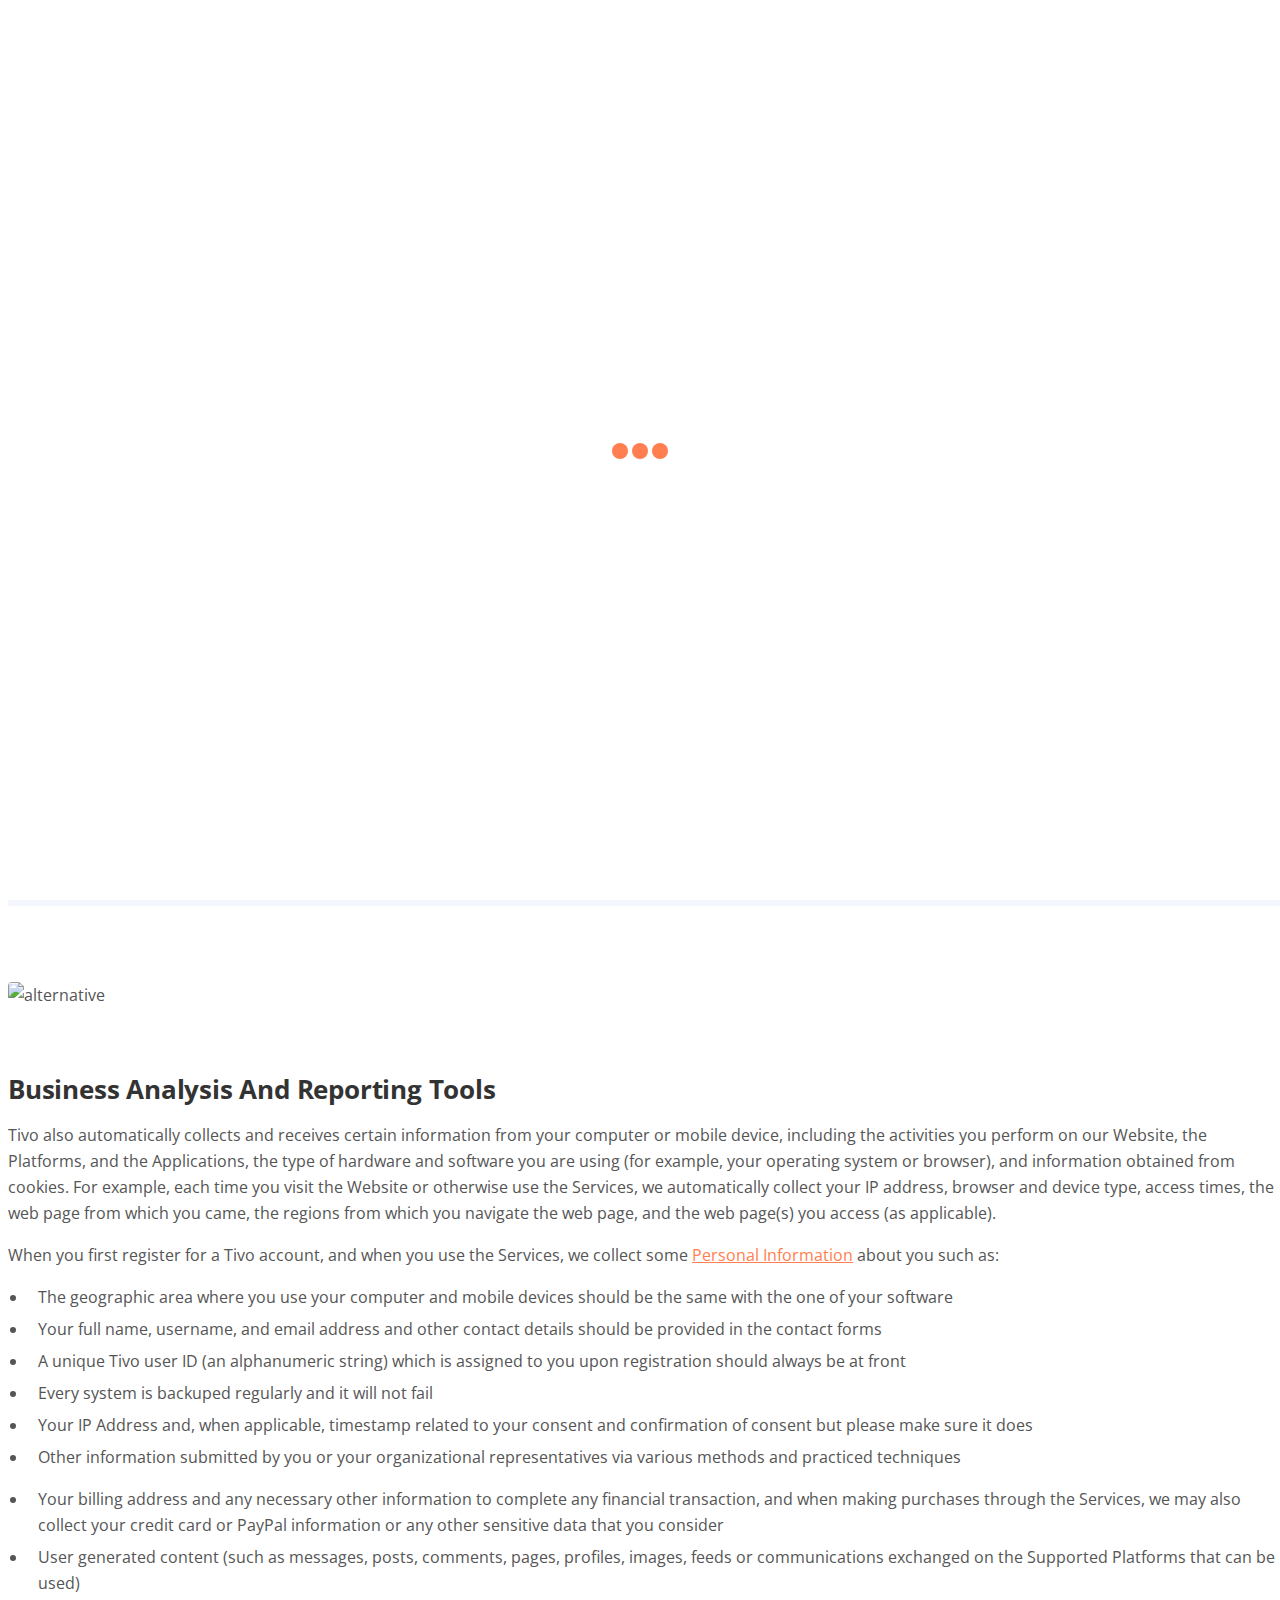
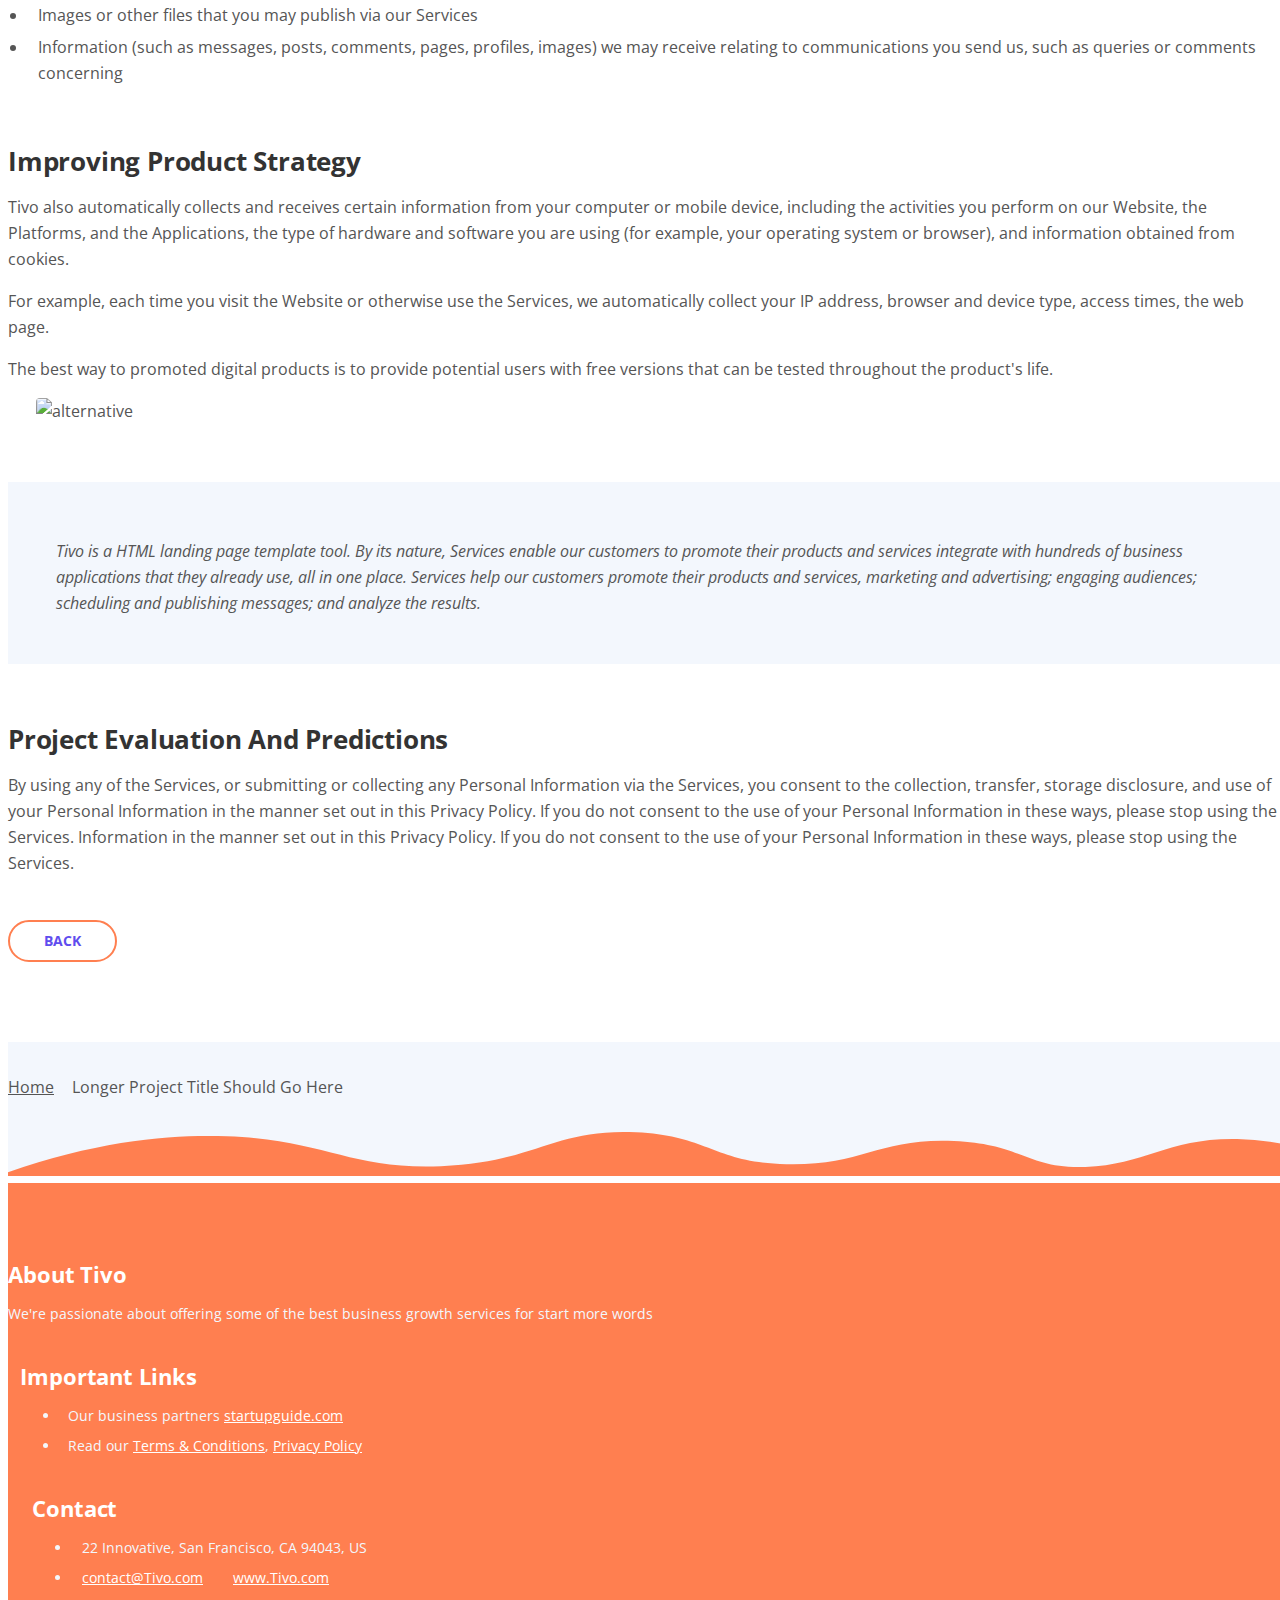
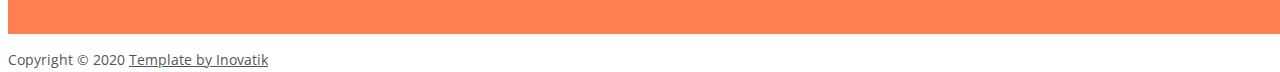
==== article-details.html @ 952dfb40 "Fixes of colors and text" ====
<!DOCTYPE html>
<html lang="en">
<head>
    <meta charset="utf-8">
    <meta name="viewport" content="width=device-width, initial-scale=1, shrink-to-fit=no">
    
    <!-- SEO Meta Tags -->
    <meta name="description" content="Tivo is a HTML landing page template built with Bootstrap to help you crate engaging presentations for SaaS apps and convert visitors into users.">
    <meta name="author" content="Inovatik">

    <!-- OG Meta Tags to improve the way the post looks when you share the page on LinkedIn, Facebook, Google+ -->
	<meta property="og:site_name" content="" /> <!-- website name -->
	<meta property="og:site" content="" /> <!-- website link -->
	<meta property="og:title" content=""/> <!-- title shown in the actual shared post -->
	<meta property="og:description" content="" /> <!-- description shown in the actual shared post -->
	<meta property="og:image" content="" /> <!-- image link, make sure it's jpg -->
	<meta property="og:url" content="" /> <!-- where do you want your post to link to -->
	<meta property="og:type" content="article" />

    <!-- Website Title -->
    <title>Article Details - Tivo - SaaS App HTML Landing Page Template</title>
    
    <!-- Styles -->
    <link href="https://fonts.googleapis.com/css?family=Open+Sans:400,400i,700&display=swap&subset=latin-ext" rel="stylesheet">
    <link href="css/bootstrap.css" rel="stylesheet">
    <link href="css/fontawesome-all.css" rel="stylesheet">
    <link href="css/swiper.css" rel="stylesheet">
	<link href="css/magnific-popup.css" rel="stylesheet">
    <link href="css/styles.css" rel="stylesheet">
	
	<!-- Favicon  -->
    <link rel="icon" href="images/favicon.png">
</head>
<body data-spy="scroll" data-target=".fixed-top">
    
    <!-- Preloader -->
	<div class="spinner-wrapper">
        <div class="spinner">
            <div class="bounce1"></div>
            <div class="bounce2"></div>
            <div class="bounce3"></div>
        </div>
    </div>
    <!-- end of preloader -->
    

    <!-- Navigation -->
    <nav class="navbar navbar-expand-lg navbar-dark navbar-custom fixed-top">
        <div class="container">

            <!-- Text Logo - Use this if you don't have a graphic logo -->
            <!-- <a class="navbar-brand logo-text page-scroll" href="index.html">Tivo</a> -->

            <!-- Image Logo -->
            <a class="navbar-brand logo-image" href="index.html"><img src="images/logo.svg" alt="alternative"></a> 
            
            <!-- Mobile Menu Toggle Button -->
            <button class="navbar-toggler" type="button" data-toggle="collapse" data-target="#navbarsExampleDefault" aria-controls="navbarsExampleDefault" aria-expanded="false" aria-label="Toggle navigation">
                <span class="navbar-toggler-awesome fas fa-bars"></span>
                <span class="navbar-toggler-awesome fas fa-times"></span>
            </button>
            <!-- end of mobile menu toggle button -->

            <div class="collapse navbar-collapse" id="navbarsExampleDefault">
                <ul class="navbar-nav ml-auto">
                    <li class="nav-item">
                        <a class="nav-link page-scroll" href="index.html#header">HOME <span class="sr-only">(current)</span></a>
                    </li>
                    <li class="nav-item">
                        <a class="nav-link page-scroll" href="index.html#features">FEATURES</a>
                    </li>
                    <li class="nav-item">
                        <a class="nav-link page-scroll" href="index.html#details">DETAILS</a>
                    </li>

                    <!-- Dropdown Menu -->          
                    <li class="nav-item dropdown">
                        <a class="nav-link dropdown-toggle page-scroll" href="index.html#video" id="navbarDropdown" role="button" aria-haspopup="true" aria-expanded="false">VIDEO</a>
                        <div class="dropdown-menu" aria-labelledby="navbarDropdown">
                            <a class="dropdown-item" href="article-details.html"><span class="item-text">ARTICLE DETAILS</span></a>
                            <div class="dropdown-items-divide-hr"></div>
                            <a class="dropdown-item" href="terms-conditions.html"><span class="item-text">TERMS CONDITIONS</span></a>
                            <div class="dropdown-items-divide-hr"></div>
                            <a class="dropdown-item" href="privacy-policy.html"><span class="item-text">PRIVACY POLICY</span></a>
                        </div>
                    </li>
                    <!-- end of dropdown menu -->

                    <li class="nav-item">
                        <a class="nav-link page-scroll" href="index.html#pricing">PRICING</a>
                    </li>
                </ul>
                <span class="nav-item">
                    <a class="btn-outline-sm" href="log-in.html">LOG IN</a>
                </span>
            </div>
        </div> <!-- end of container -->
    </nav> <!-- end of navbar -->
    <!-- end of navigation -->


    <!-- Header -->
    <header id="header" class="ex-header">
        <div class="container">
            <div class="row">
                <div class="col-md-12">
                    <h1>Longer Project Title Should Definitely Go Here</h1>
                </div> <!-- end of col -->
            </div> <!-- end of row -->
        </div> <!-- end of container -->
    </header> <!-- end of ex-header -->
    <!-- end of header -->


    <!-- Breadcrumbs -->
    <div class="ex-basic-1">
        <div class="container">
            <div class="row">
                <div class="col-lg-12">
                    <div class="breadcrumbs">
                        <a href="index.html">Home</a><i class="fa fa-angle-double-right"></i><span>Longer Project Title Should Go Here</span>
                    </div> <!-- end of breadcrumbs -->
                </div> <!-- end of col -->
            </div> <!-- end of row -->
        </div> <!-- end of container -->
    </div> <!-- end of ex-basic-1 -->
    <!-- end of breadcrumbs -->


    <!-- Privacy Content -->
    <div class="ex-basic-2">
        <div class="container">
            <div class="row">
                <div class="col-lg-12">
                    <div class="image-container-large">
                        <img class="img-fluid" src="images/article-details-large.jpg" alt="alternative">
                    </div> <!-- end of image-container-large -->
                    <div class="text-container">
                        <h3>Business Analysis And Reporting Tools</h3>
                        <p>Tivo also automatically collects and receives certain information from your computer or mobile device, including the activities you perform on our Website, the Platforms, and the Applications, the type of hardware and software you are using (for example, your operating system or browser), and information obtained from cookies. For example, each time you visit the Website or otherwise use the Services, we automatically collect your IP address, browser and device type, access times, the web page from which you came, the regions from which you navigate the web page, and the web page(s) you access (as applicable).</p>
                        <p>When you first register for a Tivo account, and when you use the Services, we collect some <a class="blue" href="#your-link">Personal Information</a> about you such as:</p>
                        <div class="row">
                            <div class="col-md-6">
                                <ul class="list-unstyled li-space-lg indent">
                                    <li class="media">
                                        <i class="fas fa-square"></i>
                                        <div class="media-body">The geographic area where you use your computer and mobile devices should be the same with the one of your software</div>
                                    </li>
                                    <li class="media">
                                        <i class="fas fa-square"></i>
                                        <div class="media-body">Your full name, username, and email address and other contact details should be provided in the contact forms</div>
                                    </li>
                                    <li class="media">
                                        <i class="fas fa-square"></i>
                                        <div class="media-body">A unique Tivo user ID (an alphanumeric string) which is assigned to you upon registration should always be at front</div>
                                    </li>
                                    <li class="media">
                                        <i class="fas fa-square"></i>
                                        <div class="media-body">Every system is backuped regularly and it will not fail</div>
                                    </li>
                                    <li class="media">
                                        <i class="fas fa-square"></i>
                                        <div class="media-body">Your IP Address and, when applicable, timestamp related to your consent and confirmation of consent but please make sure it does</div>
                                    </li>
                                    <li class="media">
                                        <i class="fas fa-square"></i>
                                        <div class="media-body">Other information submitted by you or your organizational representatives via various methods and practiced techniques</div>
                                    </li>
                                </ul>
                            </div> <!-- end of col -->

                            <div class="col-md-6">
                                <ul class="list-unstyled li-space-lg indent">
                                    <li class="media">
                                        <i class="fas fa-square"></i>
                                        <div class="media-body">Your billing address and any necessary other information to complete any financial transaction, and when making purchases through the Services, we may also collect your credit card or PayPal information or any other sensitive data that you consider</div>
                                    </li>
                                    <li class="media">
                                        <i class="fas fa-square"></i>
                                        <div class="media-body">User generated content (such as messages, posts, comments, pages, profiles, images, feeds or communications exchanged on the Supported Platforms that can be used)</div>
                                    </li>
                                    <li class="media">
                                        <i class="fas fa-square"></i>
                                        <div class="media-body">Images or other files that you may publish via our Services</div>
                                    </li>
                                    <li class="media">
                                        <i class="fas fa-square"></i>
                                        <div class="media-body">Information (such as messages, posts, comments, pages, profiles, images) we may receive relating to communications you send us, such as queries or comments concerning</div>
                                    </li>
                                </ul>
                            </div> <!-- end of col -->
                        </div> <!-- end of row -->
                    </div> <!-- end of text-container-->
                    
                    <div class="text-container">
                        <div class="row">
                            <div class="col-md-6">
                                <h3>Improving Product Strategy</h3>
                                <p>Tivo also automatically collects and receives certain information from your computer or mobile device, including the activities you perform on our Website, the Platforms, and the Applications, the type of hardware and software you are using (for example, your operating system or browser), and information obtained from cookies.</p>
                                <p>For example, each time you visit the Website or otherwise use the Services, we automatically collect your IP address, browser and device type, access times, the web page.</p>
                                <p>The best way to promoted digital products is to provide potential users with free versions that can be tested throughout the product's life.</p>
                            </div> <!-- end of col -->
                            <div class="col-md-6">
                                <div class="image-container-small">
                                    <img class="img-fluid" src="images/article-details-small.jpg" alt="alternative">
                                </div> <!-- end of image-container-small -->
                            </div> <!-- end of col -->
                        </div> <!-- end of row -->
                    </div> <!-- end of text-container -->

                    <div class="text-container dark">
                        <p class="testimonial-text">Tivo is a HTML landing page template tool. By its nature, Services enable our customers to promote their products and services integrate with hundreds of business applications that they already use, all in one place. Services help our customers promote their products and services, marketing and advertising; engaging audiences; scheduling and publishing messages; and analyze the results.</p>
                    </div> <!-- end of text container -->

                    <div class="text-container last">
                        <h3>Project Evaluation And Predictions</h3>
					    <p>By using any of the Services, or submitting or collecting any Personal Information via the Services, you consent to the collection, transfer, storage disclosure, and use of your Personal Information in the manner set out in this Privacy Policy. If you do not consent to the use of your Personal Information in these ways, please stop using the Services. Information in the manner set out in this Privacy Policy. If you do not consent to the use of your Personal Information in these ways, please stop using the Services.</p>
                    </div> <!-- end of text-container -->
                    <a class="btn-outline-reg" href="index.html">BACK</a>
                </div> <!-- end of col-->
            </div> <!-- end of row -->
        </div> <!-- end of container -->
    </div> <!-- end of ex-basic-2 -->
    <!-- end of privacy content -->


    <!-- Breadcrumbs -->
    <div class="ex-basic-1">
        <div class="container">
            <div class="row">
                <div class="col-lg-12">
                    <div class="breadcrumbs">
                        <a href="index.html">Home</a><i class="fa fa-angle-double-right"></i><span>Longer Project Title Should Go Here</span>
                    </div> <!-- end of breadcrumbs -->
                </div> <!-- end of col -->
            </div> <!-- end of row -->
        </div> <!-- end of container -->
    </div> <!-- end of ex-basic-1 -->
    <!-- end of breadcrumbs -->

    
    <!-- Footer -->
    <svg class="ex-footer-frame" data-name="Layer 2" xmlns="http://www.w3.org/2000/svg" preserveAspectRatio="none" viewBox="0 0 1920 79"><defs><style>.cls-2{fill:coral;}</style></defs><title>footer-frame</title><path class="cls-2" d="M0,72.427C143,12.138,255.5,4.577,328.644,7.943c147.721,6.8,183.881,60.242,320.83,53.737,143-6.793,167.826-68.128,293-60.9,109.095,6.3,115.68,54.364,225.251,57.319,113.58,3.064,138.8-47.711,251.189-41.8,104.012,5.474,109.713,50.4,197.369,46.572,89.549-3.91,124.375-52.563,227.622-50.155A338.646,338.646,0,0,1,1920,23.467V79.75H0V72.427Z" transform="translate(0 -0.188)"/></svg>
    <div class="footer">
        <div class="container">
            <div class="row">
                <div class="col-md-4">
                    <div class="footer-col first">
                        <h4>About Tivo</h4>
                        <p class="p-small">We're passionate about offering some of the best business growth services for start more words</p>
                    </div>
                </div> <!-- end of col -->
                <div class="col-md-4">
                    <div class="footer-col middle">
                        <h4>Important Links</h4>
                        <ul class="list-unstyled li-space-lg p-small">
                            <li class="media">
                                <i class="fas fa-square"></i>
                                <div class="media-body">Our business partners <a class="white" href="#your-link">startupguide.com</a></div>
                            </li>
                            <li class="media">
                                <i class="fas fa-square"></i>
                                <div class="media-body">Read our <a class="white" href="terms-conditions.html">Terms & Conditions</a>, <a class="white" href="privacy-policy.html">Privacy Policy</a></div>
                            </li>
                        </ul>
                    </div>
                </div> <!-- end of col -->
                <div class="col-md-4">
                    <div class="footer-col last">
                        <h4>Contact</h4>
                        <ul class="list-unstyled li-space-lg p-small">
                            <li class="media">
                                <i class="fas fa-map-marker-alt"></i>
                                <div class="media-body">22 Innovative, San Francisco, CA 94043, US</div>
                            </li>
                            <li class="media">
                                <i class="fas fa-envelope"></i>
                                <div class="media-body"><a class="white" href="mailto:contact@Tivo.com">contact@Tivo.com</a> <i class="fas fa-globe"></i><a class="white" href="#your-link">www.Tivo.com</a></div>
                            </li>
                        </ul>
                    </div> 
                </div> <!-- end of col -->
            </div> <!-- end of row -->
        </div> <!-- end of container -->
    </div> <!-- end of footer -->  
    <!-- end of footer -->


    <!-- Copyright -->
    <div class="copyright">
        <div class="container">
            <div class="row">
                <div class="col-lg-12">
                    <p class="p-small">Copyright © 2020 <a href="https://inovatik.com">Template by Inovatik</a></p>
                </div> <!-- end of col -->
            </div> <!-- enf of row -->
        </div> <!-- end of container -->
    </div> <!-- end of copyright --> 
    <!-- end of copyright -->
    
    	
    <!-- Scripts -->
    <script src="js/jquery.min.js"></script> <!-- jQuery for Bootstrap's JavaScript plugins -->
    <script src="js/popper.min.js"></script> <!-- Popper tooltip library for Bootstrap -->
    <script src="js/bootstrap.min.js"></script> <!-- Bootstrap framework -->
    <script src="js/jquery.easing.min.js"></script> <!-- jQuery Easing for smooth scrolling between anchors -->
    <script src="js/swiper.min.js"></script> <!-- Swiper for image and text sliders -->
    <script src="js/jquery.magnific-popup.js"></script> <!-- Magnific Popup for lightboxes -->
    <script src="js/validator.min.js"></script> <!-- Validator.js - Bootstrap plugin that validates forms -->
    <script src="js/scripts.js"></script> <!-- Custom scripts -->
</body>
</html>
---- css/styles.css ----
/* Template: Tivo - SaaS App HTML Landing Page Template
   Author: Inovatik
   Created: Sep 2019
   Description: Master CSS file
*/

/*****************************************
Table Of Contents:

01. General Styles
02. Preloader
03. Navigation
04. Header
05. Customers
06. Description
07. Features
08. Features Lightboxes
09. Details
10. Video
11. Pricing
12. Testimonials
13. Newsletter
14. Footer
15. Copyright
16. Back To Top Button
17. Extra Pages
18. Sign Up and Log In Pages
19. Media Queries
******************************************/

/*****************************************
Colors:
- Backgrounds, buttons, bullets, icons - blue #5f4dee
- Backgrounds, light button, light body text - light gray #f3f7fd
- Headings text - black #333
- Body text - dark gray #555
******************************************/


/******************************/
/*     01. General Styles     */
/******************************/
body,
html {
    width: 100%;
	height: 100%;
}

body, p {
	color: #555; 
	font: 400 1rem/1.625rem "Open Sans", sans-serif;;
}

.p-large {
	font: 400 1.125rem/1.75rem "Open Sans", sans-serif;
}

.p-small {
	font: 400 0.875rem/1.5rem "Open Sans", sans-serif;
}

h1 {
	color: #333;
	font: 700 2.5rem/3.125rem "Open Sans", sans-serif;
	letter-spacing: -0.2px;
}

h2 {
	color: #333;
	font: 700 2rem/2.625rem "Open Sans", sans-serif;
	letter-spacing: -0.2px;
}

h3 {
	color: #333;
	font: 700 1.625rem/2.125rem "Open Sans", sans-serif;
	letter-spacing: -0.2px;
}

h4 {
	color: #333;
	font: 700 1.375rem/1.75rem "Open Sans", sans-serif;
	letter-spacing: -0.1px;
}

h5 {
	color: #333;
	font: 700 1.125rem/1.5rem "Open Sans", sans-serif;
	letter-spacing: -0.1px;
}

h6 {
	color: #333;
	font: 700 1rem/1.375rem "Open Sans", sans-serif;
	letter-spacing: -0.1px;
}

.above-heading {
	color: coral;
	font: 700 0.75rem/0.875rem "Open Sans", sans-serif;
	text-align: center;
}

.p-heading {
	margin-bottom: 3.25rem;
}

.testimonial-text {
	font: italic 400 1rem/1.625rem "Open Sans", sans-serif;
}

.testimonial-author {
	font: 700 1rem/1.625rem "Open Sans", sans-serif;
	letter-spacing: -0.1px;
}

.li-space-lg li {
	margin-bottom: 0.375rem;
}

.indent {
	padding-left: 1.25rem;
}

a {
	color: #555;
	text-decoration: underline;
}

a:hover {
	color: #555;
	text-decoration: underline;
}

a.white {
	color: #fff;
}

.decorative-line {
	display: block;
	width: 5rem;
	height: 0.5rem;
	margin-right: auto;
	margin-left: auto;
}

.blue {
	color: coral;
}

.btn-solid-reg {
	display: inline-block;
	padding: 1.1875rem 2.125rem 1.1875rem 2.125rem;
	border: 0.125rem solid coral;
	border-radius: 2rem;
	background-color: coral;
	color: #fff;
	font: 700 0.875rem/0 "Open Sans", sans-serif;
	text-decoration: none;
	transition: all 0.2s;
}

.btn-solid-reg:hover {
	background-color: transparent;
	color: #5f4dee;
	text-decoration: none;
}

.btn-solid-lg {
	display: inline-block;
	padding: 1.375rem 2.625rem 1.375rem 2.625rem;
	border: 0.125rem solid coral;
	border-radius: 2rem;
	background-color: coral;
	color: #fff;
	font: 700 0.875rem/0 "Open Sans", sans-serif;
	text-decoration: none;
	transition: all 0.2s;
}

.btn-solid-lg:hover {
	background-color: transparent;
	color: #5f4dee;
	text-decoration: none;
}

.btn-outline-reg {
	display: inline-block;
	padding: 1.1875rem 2.125rem 1.1875rem 2.125rem;
	border: 0.125rem solid coral;
	border-radius: 2rem;
	background-color: transparent;
	color: #5f4dee;
	font: 700 0.875rem/0 "Open Sans", sans-serif;
	text-decoration: none;
	transition: all 0.2s;
}

.btn-outline-reg:hover {
	background-color: #5f4dee;
	color: #fff;
	text-decoration: none;
}

.btn-outline-lg {
	display: inline-block;
	padding: 1.375rem 2.625rem 1.375rem 2.625rem;
	border: 0.125rem solid coral;
	border-radius: 2rem;
	background-color: transparent;
	color: #5f4dee;
	font: 700 0.875rem/0 "Open Sans", sans-serif;
	text-decoration: none;
	transition: all 0.2s;
}

.btn-outline-lg:hover {
	background-color: #5f4dee;
	color: #fff;
	text-decoration: none;
}

.btn-outline-sm {
	display: inline-block;
	padding: 0.875rem 1.5rem 0.875rem 1.5rem;
	border: 0.125rem solid coral;
	border-radius: 2rem;
	background-color: transparent;
	color: #5f4dee;
	font: 700 0.875rem/0 "Open Sans", sans-serif;
	text-decoration: none;
	transition: all 0.2s;
}

.btn-outline-sm:hover {
	background-color: #5f4dee;
	color: #fff;
	text-decoration: none;
}

.form-group {
	position: relative;
	margin-bottom: 1.25rem;
}

.form-group.has-error.has-danger {
	margin-bottom: 0.625rem;
}

.form-group.has-error.has-danger .help-block.with-errors ul {
	margin-top: 0.375rem;
}

.label-control {
	position: absolute;
	top: 0.87rem;
	left: 1.25rem;
	color: #555;
	opacity: 1;
	font: 400 0.875rem/1.375rem "Open Sans", sans-serif;
	cursor: text;
	transition: all 0.2s ease;
}

/* IE10+ hack to solve lower label text position compared to the rest of the browsers */
@media screen and (-ms-high-contrast: active), screen and (-ms-high-contrast: none) {  
	.label-control {
		top: 0.9375rem;
	}
}

.form-control-input:focus + .label-control,
.form-control-input.notEmpty + .label-control,
.form-control-textarea:focus + .label-control,
.form-control-textarea.notEmpty + .label-control {
	top: 0.125rem;
	opacity: 1;
	font-size: 0.75rem;
	font-weight: 700;
}

.form-control-input,
.form-control-select {
	display: block; /* needed for proper display of the label in Firefox, IE, Edge */
	width: 100%;
	padding-top: 1.0625rem;
	padding-bottom: 0.0625rem;
	padding-left: 1.25rem;
	border: 1px solid #c4d8dc;
	border-radius: 0.25rem;
	background-color: #fff;
	color: #555;
	font: 400 0.875rem/1.875rem "Open Sans", sans-serif;
	transition: all 0.2s;
	-webkit-appearance: none; /* removes inner shadow on form inputs on ios safari */
}

.form-control-select {
	padding-top: 0.5rem;
	padding-bottom: 0.5rem;
	height: 3rem;
}

/* IE10+ hack to solve lower label text position compared to the rest of the browsers */
@media screen and (-ms-high-contrast: active), screen and (-ms-high-contrast: none) {  
	.form-control-input {
		padding-top: 1.25rem;
		padding-bottom: 0.75rem;
		line-height: 1.75rem;
	}

	.form-control-select {
		padding-top: 0.875rem;
		padding-bottom: 0.75rem;
		height: 3.125rem;
		line-height: 2.125rem;
	}
}

select {
    /* you should keep these first rules in place to maintain cross-browser behavior */
    -webkit-appearance: none;
	-moz-appearance: none;
	-ms-appearance: none;
    -o-appearance: none;
    appearance: none;
    background-image: url('../images/down-arrow.png');
    background-position: 96% 50%;
    background-repeat: no-repeat;
    outline: none;
}

select::-ms-expand {
    display: none; /* removes the ugly default down arrow on select form field in IE11 */
}

.form-control-textarea {
	display: block; /* used to eliminate a bottom gap difference between Chrome and IE/FF */
	width: 100%;
	height: 8rem; /* used instead of html rows to normalize height between Chrome and IE/FF */
	padding-top: 1.25rem;
	padding-left: 1.3125rem;
	border: 1px solid #c4d8dc;
	border-radius: 0.25rem;
	background-color: #fff;
	color: #555;
	font: 400 0.875rem/1.75rem "Open Sans", sans-serif;
	transition: all 0.2s;
}

.form-control-input:focus,
.form-control-select:focus,
.form-control-textarea:focus {
	border: 1px solid #a1a1a1;
	outline: none; /* Removes blue border on focus */
}

.form-control-input:hover,
.form-control-select:hover,
.form-control-textarea:hover {
	border: 1px solid #a1a1a1;
}

.checkbox {
	font: 400 0.75rem/1.25rem "Open Sans", sans-serif;
}

input[type='checkbox'] {
	vertical-align: -15%;
	margin-right: 0.375rem;
}

/* IE10+ hack to raise checkbox field position compared to the rest of the browsers */
@media screen and (-ms-high-contrast: active), screen and (-ms-high-contrast: none) {  
	input[type='checkbox'] {
		vertical-align: -9%;
	}
}

.form-control-submit-button {
	display: inline-block;
	width: 100%;
	height: 3.125rem;
	border: 1px solid coral;
	border-radius: 1.5rem;
	background-color: coral;
	color: #fff;
	font: 700 0.875rem/0 "Open Sans", sans-serif;
	cursor: pointer;
	transition: all 0.2s;
}

.form-control-submit-button:hover {
	background-color: transparent;
	color: #5f4dee;
}

/* Form Success And Error Message Formatting */
#smsgSubmit.h3.text-center.tada.animated,
#lmsgSubmit.h3.text-center.tada.animated,
#nmsgSubmit.h3.text-center.tada.animated,
#pmsgSubmit.h3.text-center.tada.animated,
#smsgSubmit.h3.text-center,
#lmsgSubmit.h3.text-center,
#nmsgSubmit.h3.text-center,
#pmsgSubmit.h3.text-center {
	display: block;
	margin-bottom: 0;
	color: #555;
	font-size: 1.125rem;
	line-height: 1rem;
}

.help-block.with-errors .list-unstyled {
	color: #555;
	font-size: 0.75rem;
	line-height: 1.125rem;
	text-align: left;
}

.help-block.with-errors ul {
	margin-bottom: 0;
}
/* end of form success and error message formatting */

/* Form Success And Error Message Animation - Animate.css */
@-webkit-keyframes tada {
	from {
		-webkit-transform: scale3d(1, 1, 1);
		-ms-transform: scale3d(1, 1, 1);
		transform: scale3d(1, 1, 1);
	}
	10%, 20% {
		-webkit-transform: scale3d(.9, .9, .9) rotate3d(0, 0, 1, -3deg);
		-ms-transform: scale3d(.9, .9, .9) rotate3d(0, 0, 1, -3deg);
		transform: scale3d(.9, .9, .9) rotate3d(0, 0, 1, -3deg);
	}
	30%, 50%, 70%, 90% {
		-webkit-transform: scale3d(1.1, 1.1, 1.1) rotate3d(0, 0, 1, 3deg);
		-ms-transform: scale3d(1.1, 1.1, 1.1) rotate3d(0, 0, 1, 3deg);
		transform: scale3d(1.1, 1.1, 1.1) rotate3d(0, 0, 1, 3deg);
	}
	40%, 60%, 80% {
		-webkit-transform: scale3d(1.1, 1.1, 1.1) rotate3d(0, 0, 1, -3deg);
		-ms-transform: scale3d(1.1, 1.1, 1.1) rotate3d(0, 0, 1, -3deg);
		transform: scale3d(1.1, 1.1, 1.1) rotate3d(0, 0, 1, -3deg);
	}
	to {
		-webkit-transform: scale3d(1, 1, 1);
		-ms-transform: scale3d(1, 1, 1);
		transform: scale3d(1, 1, 1);
	}
}

@keyframes tada {
	from {
		-webkit-transform: scale3d(1, 1, 1);
		-ms-transform: scale3d(1, 1, 1);
		transform: scale3d(1, 1, 1);
	}
	10%, 20% {
		-webkit-transform: scale3d(.9, .9, .9) rotate3d(0, 0, 1, -3deg);
		-ms-transform: scale3d(.9, .9, .9) rotate3d(0, 0, 1, -3deg);
		transform: scale3d(.9, .9, .9) rotate3d(0, 0, 1, -3deg);
	}
	30%, 50%, 70%, 90% {
		-webkit-transform: scale3d(1.1, 1.1, 1.1) rotate3d(0, 0, 1, 3deg);
		-ms-transform: scale3d(1.1, 1.1, 1.1) rotate3d(0, 0, 1, 3deg);
		transform: scale3d(1.1, 1.1, 1.1) rotate3d(0, 0, 1, 3deg);
	}
	40%, 60%, 80% {
		-webkit-transform: scale3d(1.1, 1.1, 1.1) rotate3d(0, 0, 1, -3deg);
		-ms-transform: scale3d(1.1, 1.1, 1.1) rotate3d(0, 0, 1, -3deg);
		transform: scale3d(1.1, 1.1, 1.1) rotate3d(0, 0, 1, -3deg);
	}
	to {
		-webkit-transform: scale3d(1, 1, 1);
		-ms-transform: scale3d(1, 1, 1);
		transform: scale3d(1, 1, 1);
	}
}

.tada {
	-webkit-animation-name: tada;
	animation-name: tada;
}

.animated {
	-webkit-animation-duration: 1s;
	animation-duration: 1s;
	-webkit-animation-fill-mode: both;
	animation-fill-mode: both;
}
/* end of form success and error message animation - Animate.css */

/* Fade-move Animation For Details Lightbox - Magnific Popup */
/* at start */
.my-mfp-slide-bottom .zoom-anim-dialog {
	opacity: 0;
	transition: all 0.2s ease-out;
	-webkit-transform: translateY(-1.25rem) perspective(37.5rem) rotateX(10deg);
	-ms-transform: translateY(-1.25rem) perspective(37.5rem) rotateX(10deg);
	transform: translateY(-1.25rem) perspective(37.5rem) rotateX(10deg);
}

/* animate in */
.my-mfp-slide-bottom.mfp-ready .zoom-anim-dialog {
	opacity: 1;
	-webkit-transform: translateY(0) perspective(37.5rem) rotateX(0); 
	-ms-transform: translateY(0) perspective(37.5rem) rotateX(0); 
	transform: translateY(0) perspective(37.5rem) rotateX(0); 
}

/* animate out */
.my-mfp-slide-bottom.mfp-removing .zoom-anim-dialog {
	opacity: 0;
	-webkit-transform: translateY(-0.625rem) perspective(37.5rem) rotateX(10deg); 
	-ms-transform: translateY(-0.625rem) perspective(37.5rem) rotateX(10deg); 
	transform: translateY(-0.625rem) perspective(37.5rem) rotateX(10deg); 
}

/* dark overlay, start state */
.my-mfp-slide-bottom.mfp-bg {
	opacity: 0;
	transition: opacity 0.2s ease-out;
}

/* animate in */
.my-mfp-slide-bottom.mfp-ready.mfp-bg {
	opacity: 0.8;
}
/* animate out */
.my-mfp-slide-bottom.mfp-removing.mfp-bg {
	opacity: 0;
}
/* end of fade-move animation for details lightbox - magnific popup */

/* Fade Animation For Image Lightbox - Magnific Popup */
@-webkit-keyframes fadeIn {
	from {
		opacity: 0;
	}
	to {
		opacity: 1;
	}
}

@keyframes fadeIn {
	from {
		opacity: 0;
	}
	to {
		opacity: 1;
	}
}

.fadeIn {
	-webkit-animation: fadeIn 0.6s;
	animation: fadeIn 0.6s;
}

@-webkit-keyframes fadeOut {
	from {
		opacity: 1;
	}
	to {
		opacity: 0;
	}
}

@keyframes fadeOut {
	from {
		opacity: 1;
	}
	to {
		opacity: 0;
	}
}

.fadeOut {
	-webkit-animation: fadeOut 0.8s;
	animation: fadeOut 0.8s;
}
/* end of fade animation for image lightbox - magnific popup */


/*************************/
/*     02. Preloader     */
/*************************/
.spinner-wrapper {
	position: fixed;
	z-index: 999999;
	top: 0;
	right: 0;
	bottom: 0;
	left: 0;
	background: #fff;
}

.spinner {
	position: absolute;
	top: 50%; /* centers the loading animation vertically one the screen */
	left: 50%; /* centers the loading animation horizontally one the screen */
	width: 3.75rem;
	height: 1.25rem;
	margin: -0.625rem 0 0 -1.875rem; /* is width and height divided by two */ 
	text-align: center;
}

.spinner > div {
	display: inline-block;
	width: 1rem;
	height: 1rem;
	border-radius: 100%;
	background-color: coral;
	-webkit-animation: sk-bouncedelay 1.4s infinite ease-in-out both;
	animation: sk-bouncedelay 1.4s infinite ease-in-out both;
}

.spinner .bounce1 {
	-webkit-animation-delay: -0.32s;
	animation-delay: -0.32s;
}

.spinner .bounce2 {
	-webkit-animation-delay: -0.16s;
	animation-delay: -0.16s;
}

@-webkit-keyframes sk-bouncedelay {
	0%, 80%, 100% { -webkit-transform: scale(0); }
	40% { -webkit-transform: scale(1.0); }
}

@keyframes sk-bouncedelay {
	0%, 80%, 100% { 
		-webkit-transform: scale(0);
		-ms-transform: scale(0);
		transform: scale(0);
	} 40% { 
		-webkit-transform: scale(1.0);
		-ms-transform: scale(1.0);
		transform: scale(1.0);
	}
}


/**************************/
/*     03. Navigation     */
/**************************/
.navbar-custom {
	background-color: coral;
	box-shadow: 0 0.0625rem 0.375rem 0 rgba(0, 0, 0, 0.1);
	font: 700 0.875rem/0.875rem "Open Sans", sans-serif;
	transition: all 0.2s;
}

.navbar-custom .container {
	max-width: 87.5rem;
}

.navbar-custom .navbar-brand.logo-image img {
    width: 50%;
}

.navbar-custom .navbar-brand.logo-text {
	font: 700 2rem/1.5rem "Open Sans", sans-serif;
	color: #fff;;
	text-decoration: none;
}

.navbar-custom .navbar-nav {
	margin-top: 0.75rem;
	margin-bottom: 0.5rem;
}

.navbar-custom .nav-item .nav-link {
	padding: 0.625rem 0.75rem 0.625rem 0.75rem;
	color: #f7f5f5;
	opacity: 0.8;
	text-decoration: none;
	transition: all 0.2s ease;
}

.navbar-custom .nav-item .nav-link:hover,
.navbar-custom .nav-item .nav-link.active {
	color: #fff;
	opacity: 1;
}

/* Dropdown Menu */
.navbar-custom .dropdown:hover > .dropdown-menu {
	display: block; /* this makes the dropdown menu stay open while hovering it */
	min-width: auto;
	animation: fadeDropdown 0.2s; /* required for the fade animation */
}

@keyframes fadeDropdown {
    0% {
        opacity: 0;
    }

    100% {
        opacity: 1;
    }
}

.navbar-custom .dropdown-toggle:focus { /* removes dropdown outline on focus */
	outline: 0;
}

.navbar-custom .dropdown-menu {
	margin-top: 0;
	border: none;
	border-radius: 0.25rem;
	background-color: coral;
}

.navbar-custom .dropdown-item {
	color: #f7f5f5;
	opacity: 0.8;
	font: 700 0.875rem/0.875rem "Open Sans", sans-serif;
	text-decoration: none;
}

.navbar-custom .dropdown-item:hover {
	background-color: #5f4dee;
	color: #fff;
	opacity: 1;
}

.navbar-custom .dropdown-items-divide-hr {
	width: 100%;
	height: 1px;
	margin: 0.75rem auto 0.725rem auto;
	border: none;
	background-color: #c4d8dc;
	opacity: 0.2;
}
/* end of dropdown menu */

.navbar-custom .nav-item .btn-outline-sm {
	margin-top: 0.25rem;
	margin-bottom: 1.375rem;
	margin-left: 0.5rem;
	border: 0.125rem solid #fff;
	color: #fff;
}

.navbar-custom .nav-item .btn-outline-sm:hover {
	background-color: #fff;
	color: #5f4dee;
}

.navbar-custom .navbar-toggler {
	padding: 0;
	border: none;
	color: #fff;
	font-size: 2rem;
}

.navbar-custom button[aria-expanded='false'] .navbar-toggler-awesome.fas.fa-times{
	display: none;
}

.navbar-custom button[aria-expanded='false'] .navbar-toggler-awesome.fas.fa-bars{
	display: inline-block;
}

.navbar-custom button[aria-expanded='true'] .navbar-toggler-awesome.fas.fa-bars{
	display: none;
}

.navbar-custom button[aria-expanded='true'] .navbar-toggler-awesome.fas.fa-times{
	display: inline-block;
	margin-right: 0.125rem;
}


/*********************/
/*    04. Header     */
/*********************/
.header {
	background-color: coral;
}

.header .header-content {
	padding-top: 8rem;
	padding-bottom: 4rem;
	text-align: center;
}

.header .text-container {
	margin-bottom: 3rem;
}

.header h1 {
	margin-bottom: 1rem;
	color: #fff;
	font-size: 2.5rem;
	line-height: 3rem;
}

.header .p-large {
	margin-bottom: 2rem;
	color: #f3f7fd;
}

.header .btn-solid-lg {
	margin-right: 0.5rem;
	margin-bottom: 1.125rem;
	margin-left: 0.5rem;
	border-color: #f3f7fd;
	background-color: #f3f7fd;
	color: coral;
}

.header .btn-solid-lg:hover {
	background: transparent;
	color: #f3f7fd;
}

.header .btn-outline-lg {
	border-color: #f3f7fd;
	color: #f3f7fd;
}

.header .btn-outline-lg:hover {
	background-color: #f3f7fd;
	color: #5f4dee;
}

.header-frame {
	margin-top: -1px; /* To remove white margin in FF */
	width: 100%;
	height: 2.25rem;
}


/*************************/
/*     05. Customers     */
/*************************/
.slider-1 {
	padding-top: 5rem;
	padding-bottom: 3.25rem;
}

.slider-1 .slider-container {
	text-align: center;
}


/***************************/
/*     06. Description     */
/***************************/
.cards-1 {
	padding-top: 3.25rem;
	padding-bottom: 3rem;
	text-align: center;
}

.cards-1 .h2-heading {
	margin-bottom: 3.5rem;
}

.cards-1 .card {
	max-width: 21rem;
	margin-right: auto;
	margin-bottom: 3.5rem;
	margin-left: auto;
	padding: 0;
	border: none;
}

.cards-1 .card-image {
	max-width: 16rem;
	margin-right: auto;
	margin-bottom: 2rem;
	margin-left: auto;
}

.cards-1 .card-title {
	margin-bottom: 0.5rem;
}

.cards-1 .card-body {
	padding: 0;
}


/************************/
/*     07. Features     */
/************************/
.tabs {
	padding-top: 8rem;
	padding-bottom: 8.125rem;
	background-color: #f3f7fd;
}

.tabs .h2-heading,
.tabs .p-heading {
	text-align: center;
}

.tabs .nav-tabs {
	display: block;
	margin-bottom: 2.25rem;
	border-bottom: none;
}

.tabs .nav-link {
	padding: 0.375rem 1rem 0.375rem 1rem;
	border: none;
	color: #86929b;
	font-weight: 700;
	font-size: 1.25rem;
	line-height: 1.75rem;
	text-align: center;
	text-decoration: none;
	transition: all 0.2s ease;
}

.tabs .nav-link:hover,
.tabs .nav-link.active {
	background: transparent;
	color: #5f4dee;
}

.tabs .nav-link .fas {
	margin-right: 0.625rem;
}

.tabs .image-container {
	margin-bottom: 2.75rem;
}

.tabs .list-unstyled .fas {
	color: #5f4dee;
	font-size: 0.5rem;
	line-height: 1.625rem;
}

.tabs .list-unstyled .media-body {
	margin-left: 0.625rem;
}

.tabs #tab-1 h3 {
	margin-bottom: 0.75rem;
}

.tabs #tab-1 .list-unstyled {
	margin-bottom: 1.5rem;
}

.tabs #tab-2 h3 {
	margin-bottom: 0.75rem;
}

.tabs #tab-2 .list-unstyled {
	margin-bottom: 1.5rem;
}

.tabs #tab-3 h3 {
	margin-bottom: 0.75rem;
}

.tabs #tab-3 .list-unstyled {
	margin-bottom: 1.5rem;
}


/***********************************/
/*     08. Features Lightboxes     */
/***********************************/
.lightbox-basic {
	margin: 2.5rem auto;
	padding: 2rem 1.5rem 2rem 1.5rem;
	border-radius: 0.25rem;
	background: #fff;
	text-align: left;
}

.lightbox-basic .container {
	padding-right: 0;
	padding-left: 0;
}

.lightbox-basic .image-container {
	max-width: 33.75rem;
	margin-right: auto;
	margin-bottom: 3rem;
	margin-left: auto;
}

.lightbox-basic h3 {
	margin-bottom: 0.5rem;
}

.lightbox-basic hr {
	width: 2.5rem;
	height: 0.125rem;
	margin-top: 0;
	margin-bottom: 0.875rem;
	margin-left: 0;
	border: 0;
	background-color: #5f4dee;
	text-align: left;
}

.lightbox-basic h4 {
	margin-bottom: 1rem;
}

.lightbox-basic .list-unstyled .fas {
	color:#5f4dee;
	font-size: 0.5rem;
	line-height: 1.625rem;
}

.lightbox-basic .list-unstyled .media-body {
	margin-left: 0.625rem;
}

.lightbox-basic .btn-outline-reg,
.lightbox-basic .btn-solid-reg {
	margin-top: 0.75rem;
}

/* Signup Button */
.lightbox-basic .btn-solid-reg.mfp-close {
	position: relative;
	width: auto;
	height: auto;
	color: #fff;
	opacity: 1;
}

.lightbox-basic .btn-solid-reg.mfp-close:hover {
	color: #5f4dee;
}
/* end of signup Button */

/* Back Button */
.lightbox-basic a.mfp-close.as-button {
	position: relative;
	width: auto;
	height: auto;
	margin-left: 0.375rem;
	color: #5f4dee;
	opacity: 1;
}

.lightbox-basic a.mfp-close.as-button:hover {
	color: #fff;
}
/* end of back button */

.lightbox-basic button.mfp-close.x-button {
	position: absolute;
	top: -0.125rem;
	right: -0.125rem;
	width: 2.75rem;
	height: 2.75rem;
	color: #707984;
}


/***********************/
/*     09. Details     */
/***********************/
.basic-1 {
	padding-top: 7.5rem;
	padding-bottom: 8rem;
}

.basic-1 .text-container {
	margin-bottom: 3.75rem;
}

.basic-1 .list-unstyled {
	margin-bottom: 1.375rem;
}

.basic-1 .list-unstyled .fas {
	color: #5f4dee;
	font-size: 0.5rem;
	line-height: 1.625rem;
}

.basic-1 .list-unstyled .media-body {
	margin-left: 0.625rem;
}


/*********************/
/*     10. Video     */
/*********************/
.basic-2 {
	padding-top: 8rem;
	padding-bottom: 6.75rem;
	background-color: #f3f7fd;
	text-align: center;
}

.basic-2 .image-container {
	margin-bottom: 2rem;
}

.basic-2 .image-container img {
	border-radius: 0.75rem;
}

.basic-2 .video-wrapper {
	position: relative;
}

/* Video Play Button */
.basic-2 .video-play-button {
	position: absolute;
	z-index: 10;
	top: 50%;
	left: 50%;
	display: block;
	box-sizing: content-box;
	width: 2rem;
	height: 2.75rem;
	padding: 1.125rem 1.25rem 1.125rem 1.75rem;
	border-radius: 50%;
	-webkit-transform: translateX(-50%) translateY(-50%);
	-ms-transform: translateX(-50%) translateY(-50%);
	transform: translateX(-50%) translateY(-50%);
}
  
.basic-2 .video-play-button:before {
	content: "";
	position: absolute;
	z-index: 0;
	top: 50%;
	left: 50%;
	display: block;
	width: 4.75rem;
	height: 4.75rem;
	border-radius: 50%;
	background: #5f4dee;
	animation: pulse-border 1500ms ease-out infinite;
	-webkit-transform: translateX(-50%) translateY(-50%);
	-ms-transform: translateX(-50%) translateY(-50%);
	transform: translateX(-50%) translateY(-50%);
}
  
.basic-2 .video-play-button:after {
	content: "";
	position: absolute;
	z-index: 1;
	top: 50%;
	left: 50%;
	display: block;
	width: 4.375rem;
	height: 4.375rem;
	border-radius: 50%;
	background: #5f4dee;
	transition: all 200ms;
	-webkit-transform: translateX(-50%) translateY(-50%);
	-ms-transform: translateX(-50%) translateY(-50%);
	transform: translateX(-50%) translateY(-50%);
}
  
.basic-2 .video-play-button span {
	position: relative;
	display: block;
	z-index: 3;
	top: 0.375rem;
	left: 0.25rem;
	width: 0;
	height: 0;
	border-left: 1.625rem solid #fff;
	border-top: 1rem solid transparent;
	border-bottom: 1rem solid transparent;
}
  
@keyframes pulse-border {
	0% {
		transform: translateX(-50%) translateY(-50%) translateZ(0) scale(1);
		opacity: 1;
	}
	100% {
		transform: translateX(-50%) translateY(-50%) translateZ(0) scale(1.5);
		opacity: 0;
	}
}
/* end of video play button */  

.basic-2 .p-heading {
	margin-bottom: 1rem;
}


/***********************/
/*     11. Pricing     */
/***********************/
.cards-2 {
	padding-top: 7.875rem;
	padding-bottom: 2.25rem;
	text-align: center;
}

.cards-2 .h2-heading {
	margin-bottom: 3.75rem;
}

.cards-2 .card {
	display: block;
	max-width: 19rem;
	margin-right: auto;
	margin-bottom: 3rem;
	margin-left: auto;
	border: 1px solid #ccd3df;
	border-radius: 0.375rem;
}

.cards-2 .card .card-body {
	padding: 2.5rem 2rem 2.75rem 2em;
}

.cards-2 .card .card-title {
	margin-bottom: 0.5rem;
	color: #5f4dee;
	font: 700 1.125rem/1.5rem "Open Sans", sans-serif;
}

.cards-2 .card .price .currency {
	margin-right: 0.25rem;
	color: #434c54;
	font-weight: 700;
	font-size: 1.5rem;
	vertical-align: 40%;
}

.cards-2 .card .price .value {
	color: #434c54;
	font: 700 3.25rem/3.5rem "Open Sans", sans-serif;
	text-align: center;
}

.cards-2 .card .frequency {
	font-size: 0.875rem;
}

.cards-2 .card .divider {
	height: 1px;
	margin-top: 1.75rem;
	margin-bottom: 2rem;
	border: none;
	background-color: #ccd3df;
}

.cards-2 .card .list-unstyled {
	margin-top: 1.875rem;
	margin-bottom: 1.625rem;
	text-align: left;
}

.cards-2 .card .list-unstyled .media {
	margin-bottom: 0.5rem;
}

.cards-2 .card .list-unstyled .fas {
	color: #5f4dee;
	font-size: 0.875rem;
	line-height: 1.625rem;
}

.cards-2 .card .list-unstyled .fas.fa-times {
	margin-left: 0.1875rem;
	margin-right: 0.125rem;
	color: #555;
}

.cards-2 .card .list-unstyled .media-body {
	margin-left: 0.625rem;
}


/****************************/
/*     12. Testimonials     */
/****************************/
.slider-2 {
	padding-top: 2.75rem;
	padding-bottom: 4rem;
}

.slider-2 .slider-container {
	position: relative;
}

.slider-2 .swiper-container {
	position: static;
	width: 82%;
	text-align: center;
}

.slider-2 .image-wrapper {
	width: 6rem;
	margin-right: auto;
	margin-bottom: 1rem;
	margin-left: auto;
}

.slider-2 .image-wrapper img {
	border-radius: 50%;
}

.slider-2 .testimonial-text {
	margin-bottom: 0.5rem;
}

.slider-2 .testimonial-author {
	color: #333;
}

.slider-2 .swiper-button-prev,
.slider-2 .swiper-button-next {
	width: 1.125rem;
}

.slider-2 .swiper-button-prev:focus,
.slider-2 .swiper-button-next:focus {
	/* even if you can't see it chrome you can see it on mobile device */
	outline: none;
}

.slider-2 .swiper-button-prev {
	left: -0.375rem;
	background-image: url("data:image/svg+xml;charset=utf-8,%3Csvg%20xmlns%3D'http%3A%2F%2Fwww.w3.org%2F2000%2Fsvg'%20viewBox%3D'0%200%2028%2044'%3E%3Cpath%20d%3D'M0%2C22L22%2C0l2.1%2C2.1L4.2%2C22l19.9%2C19.9L22%2C44L0%2C22L0%2C22L0%2C22z'%20fill%3D'%23505c67'%2F%3E%3C%2Fsvg%3E");
	background-size: 1.125rem 1.75rem;
}

.slider-2 .swiper-button-next {
	right: -0.375rem;
	background-image: url("data:image/svg+xml;charset=utf-8,%3Csvg%20xmlns%3D'http%3A%2F%2Fwww.w3.org%2F2000%2Fsvg'%20viewBox%3D'0%200%2028%2044'%3E%3Cpath%20d%3D'M27%2C22L27%2C22L5%2C44l-2.1-2.1L22.8%2C22L2.9%2C2.1L5%2C0L27%2C22L27%2C22z'%20fill%3D'%23505c67'%2F%3E%3C%2Fsvg%3E");
	background-size: 1.125rem 1.75rem;
}


/**************************/
/*     13. Newsletter     */
/**************************/
.form {
	padding-top: 4rem;
	padding-bottom: 6rem;
}

.form .text-container {
	margin-bottom: 3.5rem;
	padding: 3.5rem 1rem 2.5rem 1rem;
	border-radius: 0.5rem;
	background-color: #f3f7fd;
}

.form h2 {
	margin-bottom: 2.75rem;
	text-align: center;
}

.form .icon-container {
	text-align: center;
}

.form .fa-stack {
	width: 2em;
	margin-bottom: 0.75rem;
	margin-right: 0.375rem;
	font-size: 1.5rem;
}

.form .fa-stack .fa-stack-1x {
    color: #fff;
	transition: all 0.2s ease;
}

.form .fa-stack .fa-stack-2x {
	color: #5f4dee;
	transition: all 0.2s ease;
}

.form .fa-stack:hover .fa-stack-1x {
	color: #5f4dee;
}

.form .fa-stack:hover .fa-stack-2x {
    color: #f3f7fd;
}


/**********************/
/*     14. Footer     */
/**********************/
.footer-frame {
	width: 100%;
	height: 1.5rem;
}

.footer {
	padding-top: 3rem;
	padding-bottom: 0.5rem;
	background-color: coral;
}

.footer .footer-col {
	margin-bottom: 2.25rem;
}

.footer h4 {
	margin-bottom: 0.625rem;
	color: #fff;
}

.footer .list-unstyled,
.footer p {
	color: #f3f7fd;
}

.footer .footer-col.middle .list-unstyled .fas {
	color: #fff;
	font-size: 0.5rem;
	line-height: 1.5rem;
}

.footer .footer-col.middle .list-unstyled .media-body {
	margin-left: 0.5rem;
}

.footer .footer-col.last .list-unstyled .fas {
	color: #fff;
	font-size: 0.875rem;
	line-height: 1.5rem;
}

.footer .footer-col.last .list-unstyled .media-body {
	margin-left: 0.625rem;
}

.footer .footer-col.last .list-unstyled .fas.fa-globe {
	margin-left: 1rem;
	margin-right: 0.625rem;
}



/**********************************/
/*     16. Back To Top Button     */
/**********************************/
a.back-to-top {
	position: fixed;
	z-index: 999;
	right: 0.75rem;
	bottom: 0.75rem;
	display: none;
	width: 2.625rem;
	height: 2.625rem;
	border-radius: 1.875rem;
	background: coral url("../images/up-arrow.png") no-repeat center 47%;
	background-size: 1.125rem 1.125rem;
	text-indent: -9999px;
}

a:hover.back-to-top {
	background-color: coral; 
}


/***************************/
/*     17. Extra Pages     */
/***************************/
.ex-header {
	padding-top: 8rem;
	padding-bottom: 5rem;
	background-color: coral;
	text-align: center;
}

.ex-header h1 {
	color: #fff;
}

.ex-basic-1 {
	padding-top: 2rem;
	padding-bottom: 0.875rem;
	background-color: #f3f7fd;
}

.ex-basic-1 .breadcrumbs {
	margin-bottom: 1.125rem;
}

.ex-basic-1 .breadcrumbs .fa {
	margin-right: 0.5rem;
	margin-left: 0.625rem;
}

.ex-basic-2 {
	padding-top: 4.75rem;
	padding-bottom: 4rem;
}

.ex-basic-2 h3 {
	margin-bottom: 1rem;
}

.ex-basic-2 .text-container {
	margin-bottom: 3.625rem;
}

.ex-basic-2 .text-container.last {
	margin-bottom: 0;
}

.ex-basic-2 .text-container.dark {
	padding: 1.625rem 1.5rem 0.75rem 2rem;
	background-color: #f3f7fd;
}

.ex-basic-2 .image-container-large {
	margin-bottom: 4rem;
}

.ex-basic-2 .image-container-large img {
	border-radius: 0.25rem;
}

.ex-basic-2 .image-container-small img {
	border-radius: 0.25rem;
}

.ex-basic-2 .list-unstyled .fas {
	color: #5f4dee;
	font-size: 0.5rem;
	line-height: 1.625rem;
}

.ex-basic-2 .list-unstyled .media-body {
	margin-left: 0.625rem;
}

.ex-basic-2 .form-container {
	margin-top: 3rem;
}

.ex-basic-2 .btn-outline-reg {
	margin-top: 1.75rem;
}

.ex-footer-frame {
	width: 100%;
	height: 2.75rem;
	background-color: #f3f7fd;
}


/****************************************/
/*     18. Sign Up and Log In Pages     */
/****************************************/
.ex-2-header {
	padding-top: 9rem;
	background-color: coral;
	text-align: center;
	min-height: 100vh;
}

.ex-2-header h1,
.ex-2-header p {
	color: #fff;
}

.ex-2-header p {
	max-width: 24rem;
	margin-right: auto;
	margin-bottom: 2.5rem;
	margin-left: auto;
}

.ex-2-header .form-container {
	max-width: 26rem;
	margin-right: auto;
	margin-left: auto;
	padding: 2.25rem 1.25rem 1.25rem 1.25rem;
	border-radius: 0.5rem;
	background-color: #f3f7fd;
}

.ex-2-header .checkbox {
	text-align: left;
}


/*****************************/
/*     19. Media Queries     */
/*****************************/	
/* Min-width width 768px */
@media (min-width: 768px) {
	
	/* General Styles */
	.p-heading {
		width: 85%;
		margin-right: auto;
		margin-left: auto;
	}

	.h2-heading {
		width: 80%;
		margin-right: auto;
		margin-left: auto;
	}
	/* end of general styles */


	/* Header */
	.header .text-container {
		margin-bottom: 4rem;
	}

	.header h1 {
		font-size: 3.5rem;
		line-height: 4.125rem;
	}

	.header .btn-solid-lg {
		margin-bottom: 0;
		margin-left: 0;
	}

	.header-frame {
		height: 5.5rem;
	}
	/* end of header */


	/* Testimonials */
	.slider-2 .swiper-button-prev {
		width: 1.375rem;
		background-size: 1.375rem 2.125rem;
	}
	
	.slider-2 .swiper-button-next {
		width: 1.375rem;
		background-size: 1.375rem 2.125rem;
	}
	/* end of testimonials */


	/* Newsletter */
	.form .text-container {
		padding: 4rem 2.5rem 3rem 2.5rem;
	}

	.form form {
		margin-right: 4rem;
		margin-left: 4rem;
	}
	/* end of newsletter */


	/* Footer */
	.footer-frame {
		height: 5rem;
	}
	/* end of footer */


	/* Extra Pages */
	.ex-header {
		padding-top: 11rem;
		padding-bottom: 9rem;
	}

	.ex-basic-2 .text-container.dark {
		padding: 2.5rem 3rem 2rem 3rem;
	}

	.ex-basic-2 .form-container {
		margin-top: 0;
	}
	/* end of extra pages */


	/* Sign Up And Log In Pages */
	.ex-2-header {
		padding-top: 11rem;
	}

	.ex-2-header .form-container {
		padding: 2.25rem 1.75rem 1.25rem 1.75rem;
	}
	/* end of sign up and log in pages */
}
/* end of min-width width 768px */


/* Min-width width 992px */
@media (min-width: 992px) {
	
	/* Navigation */
	.navbar-custom {
		padding: 2.125rem 1.5rem 2.125rem 2rem;
        background: transparent;
		box-shadow: none;
	}

	.navbar-custom .navbar-nav {
		margin-top: 0;
		margin-bottom: 0;
	}

	.navbar-custom .nav-item .nav-link {
		padding: 0.25rem 0.75rem 0.25rem 0.75rem;
	}
	
	.navbar-custom .nav-item .nav-link:hover,
	.navbar-custom .nav-item .nav-link.active {
		opacity: 1;
	}

	.navbar-custom.top-nav-collapse {
        padding: 0.5rem 1.5rem 0.5rem 2rem;
		background-color: coral;
		box-shadow: 0 0.0625rem 0.375rem 0 rgba(0, 0, 0, 0.1);
	}

	.navbar-custom.top-nav-collapse .nav-item .nav-link:hover,
	.navbar-custom.top-nav-collapse .nav-item .nav-link.active {
		color: #fff;
	}

	.navbar-custom .dropdown-menu {
		padding-top: 1rem;
		padding-bottom: 1rem;
		border-top: 0.25rem solid rgba(0, 0, 0, 0);
		border-radius: 0.25rem;
	}

	.navbar-custom.top-nav-collapse .dropdown-menu {
		border-top: 0.25rem solid rgba(0, 0, 0, 0);
		box-shadow: 0 0.375rem 0.375rem 0 rgba(0, 0, 0, 0.02);
	}

	.navbar-custom .dropdown-item {
		padding-top: 0.25rem;
		padding-bottom: 0.25rem;
	}

	.navbar-custom .dropdown-items-divide-hr {
		width: 84%;
	}

	.navbar-custom .nav-item .btn-outline-sm {
		margin-top: 0;
		margin-bottom: 0;
		margin-left: 1rem;
	}
	/* end of navigation */


	/* General Styles */
	.p-heading {
		width: 65%;
	}

	.h2-heading {
		width: 60%;
	}
	/* end of general styles */


	/* Header */
	.header .header-content {
		text-align: left;
	}

	.header .text-container {
		margin-top: 4rem;
		margin-bottom: 0;
	}

	.header .image-container {
		position: relative;
		margin-top: 3rem;
	}
	
	.header .image-container .img-wrapper {
		position: absolute;
		display: block;
		width: 470px;
	}

	.header-frame {
		height: 8rem;
	}
	/* end of header */


	/* Description */
	.cards-1 .card {
		display: inline-block;
		width: 17rem;
		max-width: 100%;
		margin-right: 1rem;
		margin-left: 1rem;
		vertical-align: top;
	}

	.cards-1 .card-image {
		width: 9rem;
	}
	/* end of description */


	/* Features */
	.tabs .nav-tabs {
		display: flex;
		justify-content: center;
		margin-bottom: 2.75rem;
	} 

	.tabs .nav-link {
		padding-right: 1.25rem;
		padding-left: 1.25rem;
		border-bottom: 2px solid rgb(202, 202, 202);
	}
	
	.tabs .nav-link:hover,
	.tabs .nav-link.active {
		border-bottom: 2px solid coral;
	}

	.tabs .image-container {
		margin-bottom: 0;
	}
	/* end of features */


	/* Features Lightboxes */
	.lightbox-basic {
		max-width: 62.5rem;
		padding: 2.5rem 2.5rem 2.5rem 2.5rem;
	}

	.lightbox-basic .image-container {
		max-width: 100%;
		margin-right: 2rem;
		margin-bottom: 0;
		margin-left: 0.5rem;
	}
	
	.lightbox-basic h3 {
		margin-top: 0.5rem;
	}
	/* end of features lightboxes */


	/* Details */
	.basic-1 {
		padding-top: 8rem;
	}

	.basic-1 .text-container {
		margin-bottom: 0;
	}
	/* end of details */


	/* Video */
	.basic-2 .image-container {
		max-width: 53.125rem;
		margin-right: auto;
		margin-left: auto;
	}

	.basic-2 p {
		width: 65%;
		margin-right: auto;
		margin-left: auto;
	}
	/* end of video */


	/* Pricing */
	.cards-2 .card {
		display: inline-block;
		margin-right: 0.5rem;
		margin-left: 0.5rem;
		vertical-align: top;
	}
	/* end of pricing */


	/* Testimonials */
	.slider-2 .swiper-container {
		width: 92%;
		text-align: left;
	}

	.slider-2 .image-wrapper {
		float: left;
		width: 10rem;
		margin-bottom: 0;
	}

	.slider-2 .text-wrapper {
		max-width: 100%;
		margin-top: 1.25rem;
		margin-left: 13rem;
	}

	.slider-2 .swiper-button-prev {
		left: -0.75rem;
	}
	
	.slider-2 .swiper-button-next {
		right: -0.75rem;
	}
	/* end of testimonials */


	/* Newsletter */
	.form .text-container {
		width: 55rem;
		margin-right: auto;
		margin-left: auto;
		padding-top: 5rem;
		padding-bottom: 4.5rem;
	}

	.form h2 {
		margin-right: 7rem;
		margin-left: 7rem;
	}

	.form form {
		margin-right: 9rem;
		margin-left: 9rem;
	}
	/* end of newsletter */


	/* Extra Pages */
	.ex-header h1 {
		width: 80%;
		margin-right: auto;
		margin-left: auto;
	}

	.ex-basic-2 {
		padding-bottom: 5rem;
	}
	/* end of extra pages */
}
/* end of min-width width 992px */


/* Min-width width 1200px */
@media (min-width: 1200px) {
	
	/* General Styles */
	.h2-heading {
		width: 50%;
	}
	/* end of general styles */


	/* Header */
	.header .header-content {
		padding-top: 11rem;
		padding-bottom: 5rem;
	}

	.header .text-container {
		margin-top: 5.5rem;
		margin-right: 0.5rem;
	}

	.header .image-container {
		margin-top: 1rem;
		margin-left: 1.5rem;
	}

	.header .image-container .img-wrapper {
		width: 630px;
	}

	.header-frame {
		height: 9.375rem;
	}
	/* end of header */
	

	/* Customer */
	.slider-1 .slider-container {
		margin-right: 3rem;
		margin-left: 3rem;
	}
	/* end of customer */


	/* Description */
	.cards-1 .card {
		width: 18.875rem;
		margin-right: 2rem;
		margin-left: 2rem;
	}

	.cards-1 .card-image {
		width: 12.5rem;
	}
	/* end of description */


	/* Features */
	.tabs .image-container {
		margin-right: 1.5rem;
		margin-left: 1rem;
	}
	
	.tabs .text-container {
		margin-top: 1.5rem;
		margin-right: 1rem;
		margin-left: 1.5rem;
	}
	/* end of features */


	/* Details */
	.basic-1 .image-container {
		margin-right: 1rem;
		margin-left: 1.5rem;
	}
	
	.basic-1 .text-container {
		margin-top: 1rem;
		margin-right: 1.5rem;
		margin-left: 1rem;
	}

	.basic-1 h2 {
		margin-bottom: 1rem;
	}
	/* end of details */


	/* Pricing */
	.cards-2 .card {
		width: 19.375rem;
		max-width: 100%;
		margin-right: 1.75rem;
		margin-left: 1.75rem;
	}

	.cards-2 .card .card-body {
		padding-right: 2.25rem;
		padding-left: 2.25rem;
	}
	/* end of pricing */


	/* Testimonials */
	.slider-2 .slider-container {
		width: 64.125rem;
		margin-right: auto;
		margin-left: auto;
	}
	/* end of testimonials */


	/* Newsletter */
	.form .text-container {
		width: 64.75rem;
		padding-top: 6rem;
		padding-bottom: 5.5rem;
	}

	.form h2 {
		margin-right: 12rem;
		margin-left: 12rem;
	}

	.form form {
		margin-right: 15rem;
		margin-left: 15rem;
	}
	/* end of newsletter */


	/* Footer */
	.footer .footer-col.first {
		margin-right: 1.5rem;
	}

	.footer .footer-col.middle {
		margin-right: 0.75rem;
		margin-left: 0.75rem;
	}

	.footer .footer-col.last {
		margin-left: 1.5rem;
	}
	/* end of footer */


	/* Extra Pages */
	.ex-header h1 {
		width: 60%;
		margin-right: auto;
		margin-left: auto;
	}

	.ex-basic-2 .form-container {
		margin-left: 1.75rem;
	}

	.ex-basic-2 .image-container-small {
		margin-left: 1.75rem;
	}
	/* end of extra pages */
}
/* end of min-width width 1200px */
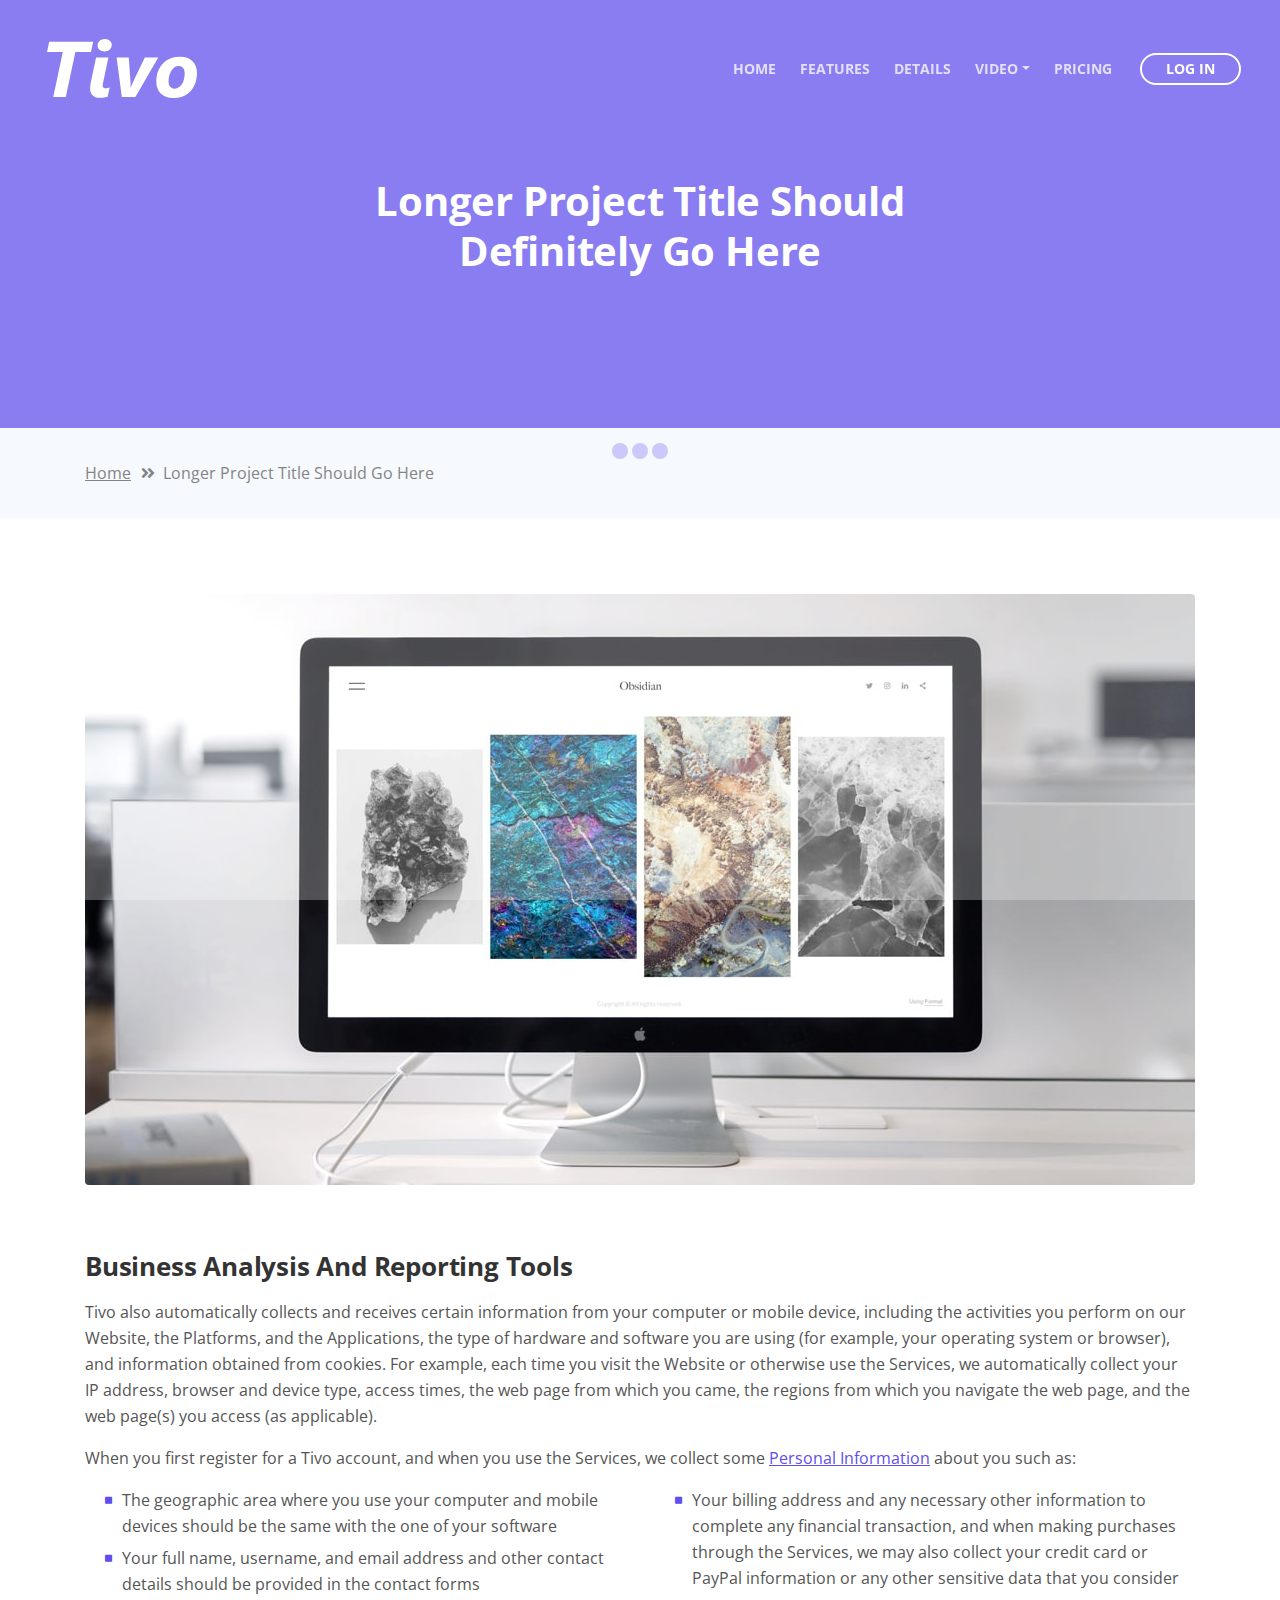
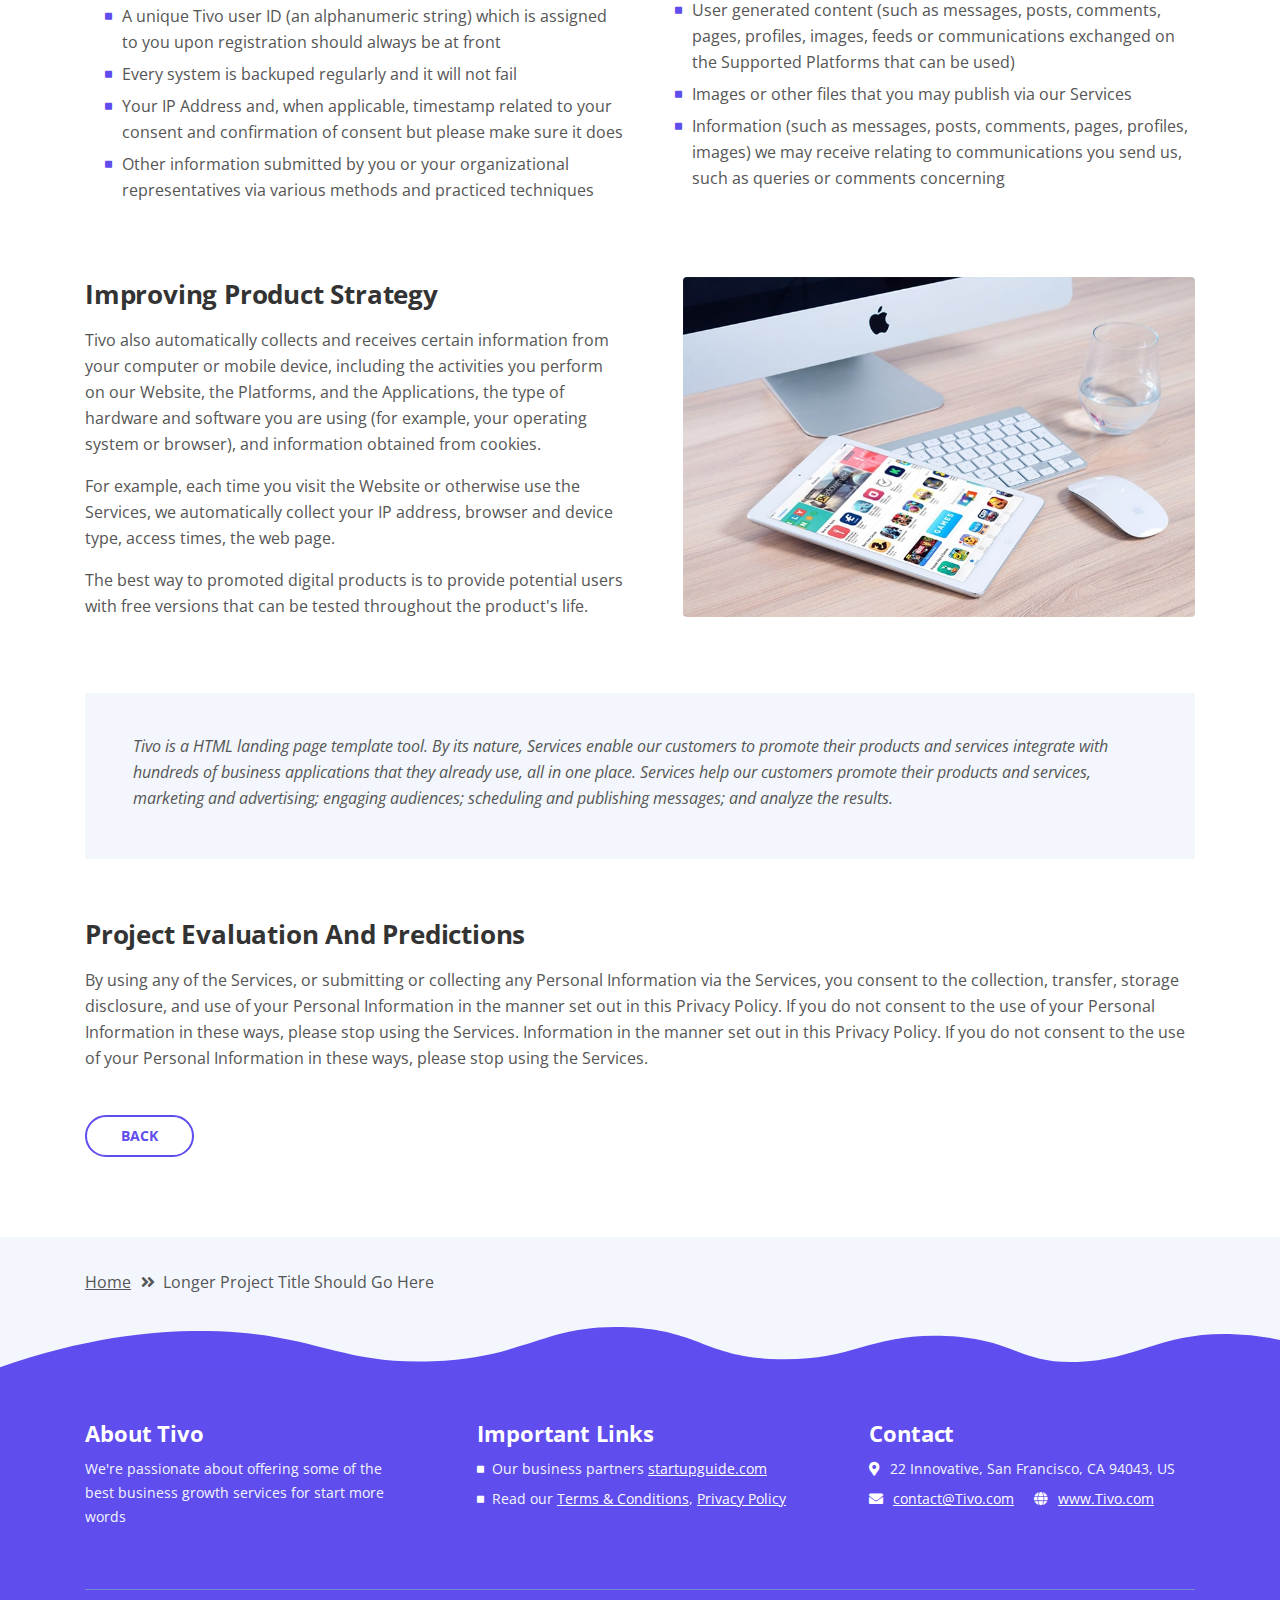
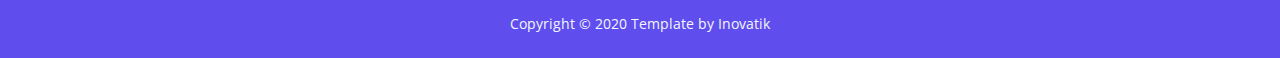
==== commit 7e1bb829: "header-some segmentes" ====
--- a/article-details.html
+++ b/article-details.html
@@ -240,7 +240,7 @@
 
     
     <!-- Footer -->
-    <svg class="ex-footer-frame" data-name="Layer 2" xmlns="http://www.w3.org/2000/svg" preserveAspectRatio="none" viewBox="0 0 1920 79"><defs><style>.cls-2{fill:coral;}</style></defs><title>footer-frame</title><path class="cls-2" d="M0,72.427C143,12.138,255.5,4.577,328.644,7.943c147.721,6.8,183.881,60.242,320.83,53.737,143-6.793,167.826-68.128,293-60.9,109.095,6.3,115.68,54.364,225.251,57.319,113.58,3.064,138.8-47.711,251.189-41.8,104.012,5.474,109.713,50.4,197.369,46.572,89.549-3.91,124.375-52.563,227.622-50.155A338.646,338.646,0,0,1,1920,23.467V79.75H0V72.427Z" transform="translate(0 -0.188)"/></svg>
+    <svg class="ex-footer-frame" data-name="Layer 2" xmlns="http://www.w3.org/2000/svg" preserveAspectRatio="none" viewBox="0 0 1920 79"><defs><style>.cls-2{fill:#5f4def;}</style></defs><title>footer-frame</title><path class="cls-2" d="M0,72.427C143,12.138,255.5,4.577,328.644,7.943c147.721,6.8,183.881,60.242,320.83,53.737,143-6.793,167.826-68.128,293-60.9,109.095,6.3,115.68,54.364,225.251,57.319,113.58,3.064,138.8-47.711,251.189-41.8,104.012,5.474,109.713,50.4,197.369,46.572,89.549-3.91,124.375-52.563,227.622-50.155A338.646,338.646,0,0,1,1920,23.467V79.75H0V72.427Z" transform="translate(0 -0.188)"/></svg>
     <div class="footer">
         <div class="container">
             <div class="row">
